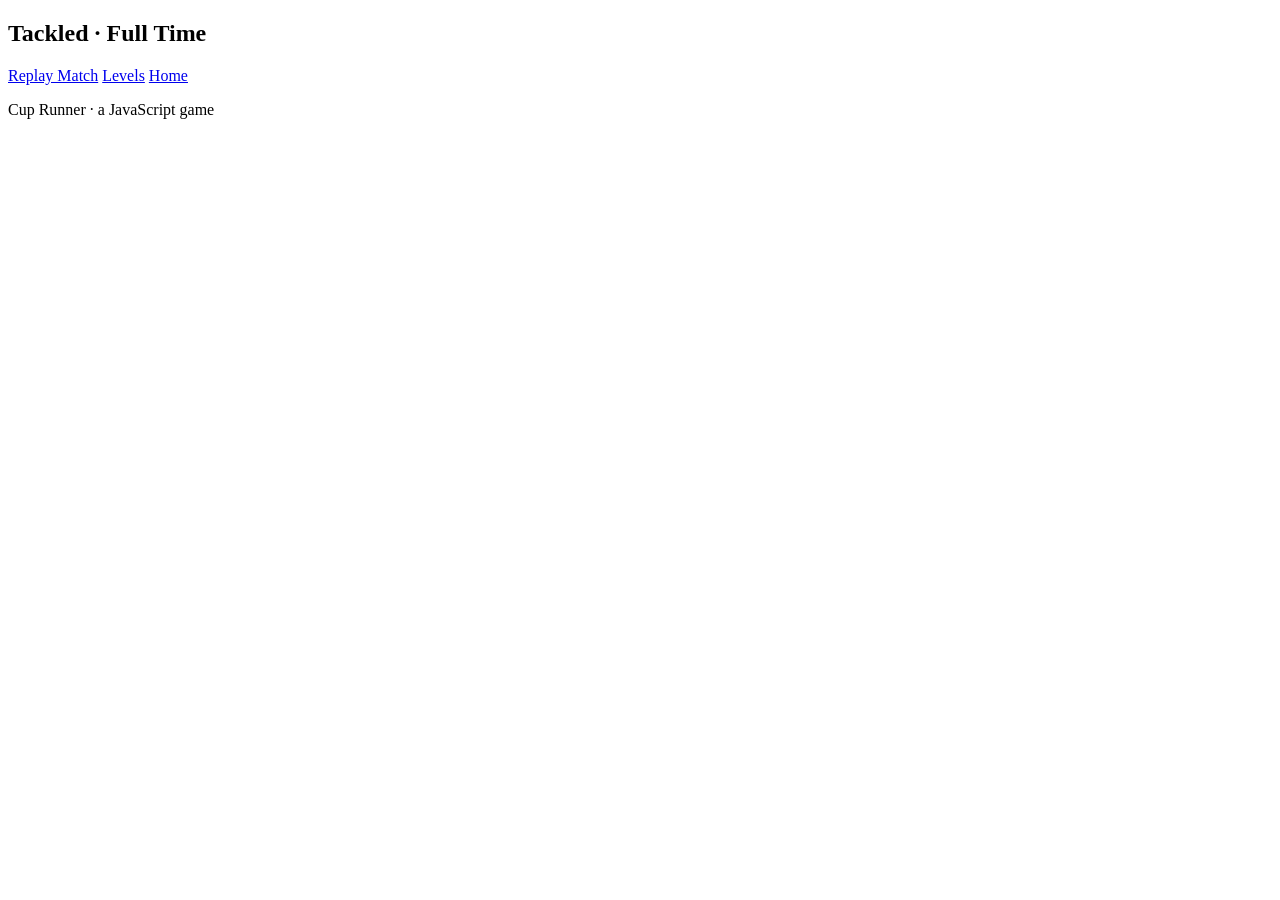
==== fulltime.html @ 156835ac "changes html page and added multiple pages" ====
<!DOCTYPE html>
<html lang="en">
<head>
    <meta charset="UTF-8">
    <meta name="viewport" content="width=device-width, initial-scale=1.0">
    <title>Full Time - Cup Runner</title>
    <link rel="stylesheet" href="style.css">
</head>
<body>
    <main>
        <section class="screen">
            <h2 class="shout">Tackled &middot; Full Time</h2>
            <p id="fulltime-scoreline"></p>
            <p id="fulltime-stats"></p>
            <nav class="menu">
                <a class="primary" href="game.html">Replay Match</a>
                <a class="ghost" href="levels.html">Levels</a>
                <a class="ghost" href="index.html">Home</a>
            </nav>
        </section>
    </main>
    <footer>
        <p>Cup Runner &middot; a JavaScript game</p>
    </footer>
    <script src="shared.js"></script>
    <script src="fulltime.js"></script>
</body>
</html>
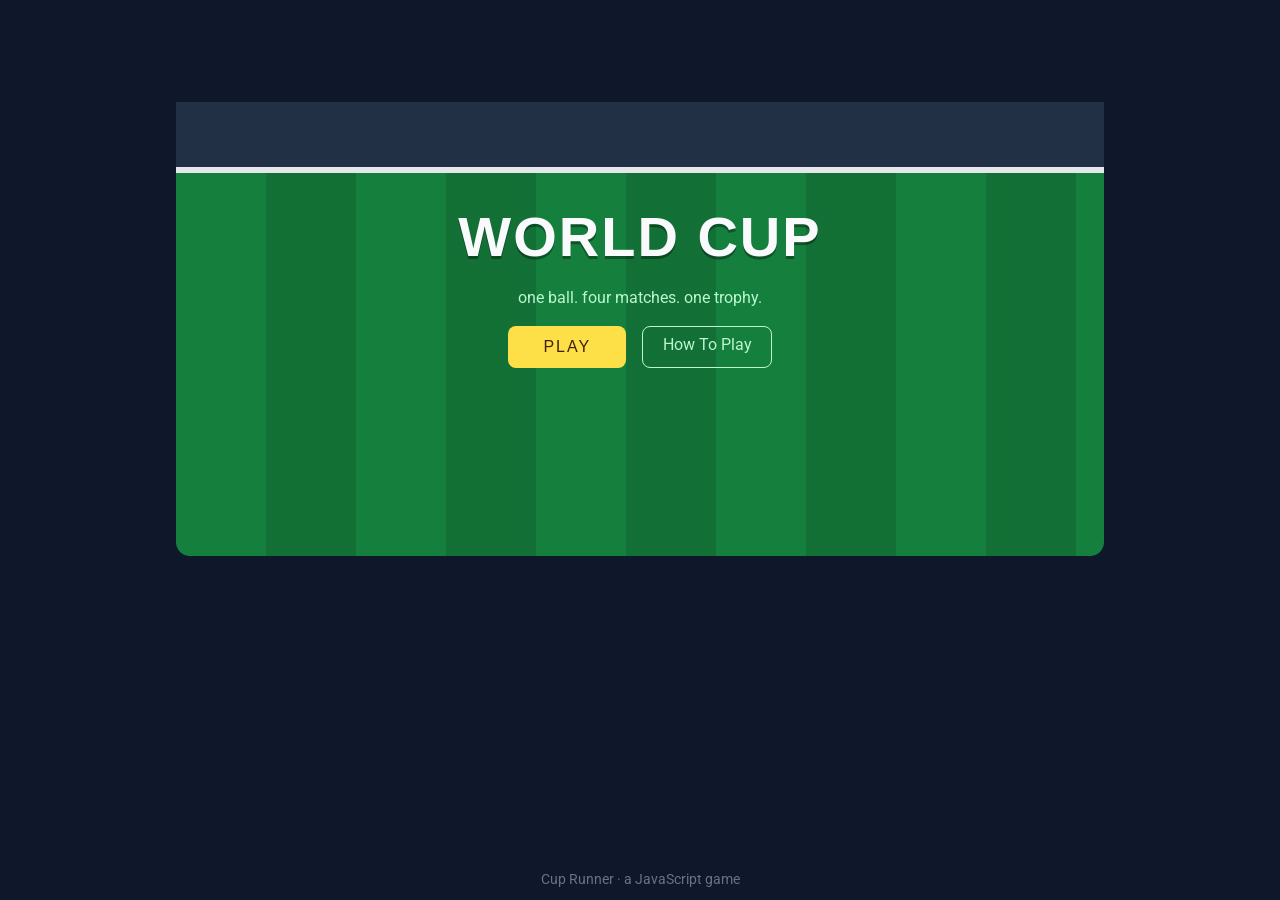
==== commit c8b322ce: "fixed titles" ====
--- a/fulltime.html
+++ b/fulltime.html
@@ -20,7 +20,7 @@
         </section>
     </main>
     <footer>
-        <p>Cup Runner &middot; a JavaScript game</p>
+        <p>World Cup &middot; By Joud Dahbour & Abdul Momoh</p>
     </footer>
     <script src="shared.js"></script>
     <script src="fulltime.js"></script>
--- a/style.css
+++ b/style.css
@@ -0,0 +1,431 @@
+@font-face {
+    font-family: "Roboto";
+    src: url("fonts/Roboto-Regular.ttf");
+    font-weight: 400;
+}
+
+@font-face {
+    font-family: "Roboto";
+    src: url("fonts/Roboto-Bold.ttf");
+    font-weight: 700;
+}
+
+@font-face {
+    font-family: "Russo One";
+    src: url("fonts/RussoOne-Regular.ttf");
+    font-weight: 400;
+}
+
+:root {
+    --navy: #0f172a;
+    --stand: #223046;
+    --pitch: #15803d;
+    --pitch-dark: #14713a;
+    --gold: #fde047;
+    --gold-text: #422006;
+    --line: #e5e7eb;
+    --pale: #bbf7d0;
+    --goal-green: #118242;
+    --skin: #f4c7a1;
+}
+
+* {
+    margin: 0;
+    padding: 0;
+    box-sizing: border-box;
+}
+
+body {
+    background-color: var(--navy);
+    color: #f8fafc;
+    font-family: "Roboto", sans-serif;
+    min-height: 100vh;
+    display: flex;
+    flex-direction: column;
+}
+
+main {
+    width: min(960px, 100%);
+    margin: 0 auto;
+    padding: 1rem;
+    flex: 1;
+}
+
+h1,
+h2,
+.primary {
+    font-family: "Russo One", sans-serif;
+    letter-spacing: 2px;
+    text-transform: uppercase;
+}
+
+.screen {
+    display: flex;
+    flex-direction: column;
+    align-items: center;
+    justify-content: center;
+    gap: 1.2rem;
+    position: relative;
+    min-height: 540px;
+    border-radius: 14px;
+    overflow: hidden;
+    padding: 1.5rem;
+    background:
+        repeating-linear-gradient(90deg, rgba(0, 0, 0, 0) 0 90px, rgba(0, 0, 0, 0.12) 90px 180px) left bottom / 100% 71% no-repeat,
+        linear-gradient(180deg, var(--navy) 0 16%, var(--stand) 16% 28%, var(--line) 28% 29%, var(--pitch) 29% 100%);
+}
+
+
+.screen header {
+    position: absolute;
+    top: 0;
+    left: 0;
+    width: 100%;
+    display: flex;
+    align-items: center;
+    justify-content: space-between;
+    padding: 0.8rem 1.2rem;
+    background-color: rgba(15, 23, 42, 0.85);
+}
+
+.screen header h2 {
+    font-size: 1.1rem;
+}
+
+button {
+    cursor: pointer;
+    border: none;
+    font-family: inherit;
+}
+
+button,
+a.primary,
+a.ghost {
+    border-radius: 8px;
+    font-size: 1rem;
+    text-decoration: none;
+    display: inline-block;
+    text-align: center;
+}
+
+.primary {
+    background-color: var(--gold);
+    color: var(--gold-text);
+    padding: 0.75rem 2.2rem;
+}
+
+.primary:disabled {
+    opacity: 0.45;
+    cursor: not-allowed;
+}
+
+.primary:hover:enabled,
+a.primary:hover {
+    transform: translateY(-2px);
+}
+
+.ghost {
+    background-color: transparent;
+    border: 1px solid var(--pale);
+    color: var(--pale);
+    padding: 0.5rem 1.2rem;
+}
+
+.ghost:hover {
+    background-color: rgba(187, 247, 208, 0.15);
+}
+
+h1 {
+    font-size: clamp(2.2rem, 6vw, 3.5rem);
+    text-shadow: 0 3px 0 rgba(0, 0, 0, 0.35);
+}
+
+.tagline {
+    color: var(--pale);
+}
+
+.menu {
+    display: flex;
+    gap: 1rem;
+    flex-wrap: wrap;
+    justify-content: center;
+}
+
+.rules {
+    list-style: none;
+    display: flex;
+    flex-direction: column;
+    gap: 0.9rem;
+    max-width: 560px;
+    background-color: rgba(15, 23, 42, 0.55);
+    padding: 1.4rem;
+    border-radius: 10px;
+}
+
+kbd {
+    border: 1px solid #64748b;
+    border-radius: 4px;
+    padding: 0.1rem 0.55rem;
+    color: var(--gold);
+    font-weight: 700;
+    font-family: inherit;
+}
+
+.hint {
+    color: var(--pale);
+    font-size: 0.9rem;
+    text-align: center;
+}
+
+#flag-picker {
+    display: flex;
+    gap: 1rem;
+    flex-wrap: wrap;
+    justify-content: center;
+}
+
+.flag {
+    background: none;
+    padding: 0.4rem;
+    border: 3px solid transparent;
+    border-radius: 8px;
+    opacity: 0.6;
+    display: flex;
+    flex-direction: column;
+    align-items: center;
+    gap: 0.4rem;
+    color: #f8fafc;
+    font-weight: 700;
+    font-size: 0.8rem;
+}
+
+.flag img {
+    width: 96px;
+    border-radius: 4px;
+    display: block;
+}
+
+.flag:hover {
+    opacity: 0.85;
+}
+
+.flag.selected {
+    border-color: var(--gold);
+    opacity: 1;
+}
+
+.flag.selected::after {
+    content: "\2713";
+    color: var(--gold);
+}
+
+#level-cards {
+    display: flex;
+    gap: 1rem;
+    flex-wrap: wrap;
+    justify-content: center;
+}
+
+.level {
+    width: 160px;
+    background-color: var(--pitch-dark);
+    border: 2px solid rgba(34, 197, 94, 0.6);
+    border-radius: 12px;
+    padding: 1rem 0.6rem;
+    text-align: center;
+    display: flex;
+    flex-direction: column;
+    align-items: center;
+    gap: 0.5rem;
+}
+
+.level img {
+    width: 72px;
+    border-radius: 4px;
+}
+
+.level .match-name {
+    font-size: 0.85rem;
+    font-weight: 700;
+}
+
+.level .status {
+    font-size: 0.8rem;
+    color: var(--pale);
+}
+
+.level.current {
+    border-color: var(--gold);
+    cursor: pointer;
+}
+
+.level.current .status {
+    color: var(--gold);
+}
+
+.level.current:hover {
+    transform: translateY(-3px);
+}
+
+.level.locked {
+    opacity: 0.55;
+}
+
+.level.won .status {
+    color: #4ade80;
+}
+
+#game {
+    padding: 0;
+    justify-content: flex-start;
+    gap: 0;
+}
+
+#game header {
+    position: static;
+    font-weight: 700;
+}
+
+#score-label {
+    color: var(--gold);
+}
+
+#pitch {
+    position: relative;
+    width: 100%;
+    flex: 1;
+    min-height: 420px;
+    overflow: hidden;
+    cursor: pointer;
+}
+
+#pitch::after {
+    content: "";
+    position: absolute;
+    bottom: 60px;
+    left: 0;
+    width: 100%;
+    height: 4px;
+    background-color: var(--line);
+}
+
+#ball {
+    position: absolute;
+    left: 70px;
+    bottom: 64px;
+    width: 34px;
+    height: 34px;
+    background-color: #ffffff;
+    border-radius: 50%;
+    z-index: 2;
+}
+
+.defender {
+    position: absolute;
+    left: 0;
+    bottom: 64px;
+    width: 30px;
+    border-radius: 6px 6px 0 0;
+    background: linear-gradient(180deg, var(--skin) 0 35%, var(--kit, #da291c) 35% 100%);
+    will-change: transform;
+}
+
+#goal {
+    background: var(--goal-green);
+}
+
+.shout {
+    font-size: clamp(1.6rem, 5vw, 2.4rem);
+    color: var(--gold);
+    text-shadow: 0 3px 0 rgba(0, 0, 0, 0.35);
+}
+
+#goal-scoreline,
+#fulltime-scoreline {
+    font-weight: 700;
+    font-size: 1.1rem;
+}
+
+.goal-frame {
+    position: relative;
+}
+
+.goal-frame img {
+    width: min(420px, 80vw);
+    display: block;
+}
+
+.goal-frame::after {
+    content: "";
+    position: absolute;
+    top: 52%;
+    left: 46%;
+    width: 34px;
+    height: 34px;
+    background-color: #ffffff;
+    border-radius: 50%;
+    animation: shoot 0.9s ease-out;
+}
+
+@keyframes shoot {
+    from {
+        transform: translate(-260px, 90px) scale(0.7);
+    }
+    to {
+        transform: translate(0, 0) scale(1);
+    }
+}
+
+#fulltime-stats,
+#trophy-stats {
+    color: var(--pale);
+}
+
+#cup {
+    font-size: 6rem;
+    line-height: 1;
+}
+
+#confetti {
+    position: absolute;
+    inset: 0;
+    list-style: none;
+    overflow: hidden;
+    pointer-events: none;
+}
+
+#confetti li {
+    position: absolute;
+    top: -20px;
+    width: 8px;
+    height: 14px;
+    animation: fall linear infinite;
+}
+
+@keyframes fall {
+    to {
+        transform: translateY(620px) rotate(360deg);
+    }
+}
+
+footer {
+    text-align: center;
+    padding: 0.8rem;
+    color: #64748b;
+    font-size: 0.85rem;
+}
+
+@media (max-width: 600px) {
+    .screen {
+        min-height: 480px;
+        padding: 1rem;
+    }
+
+    .flag img {
+        width: 72px;
+    }
+
+    .level {
+        width: 140px;
+    }
+}
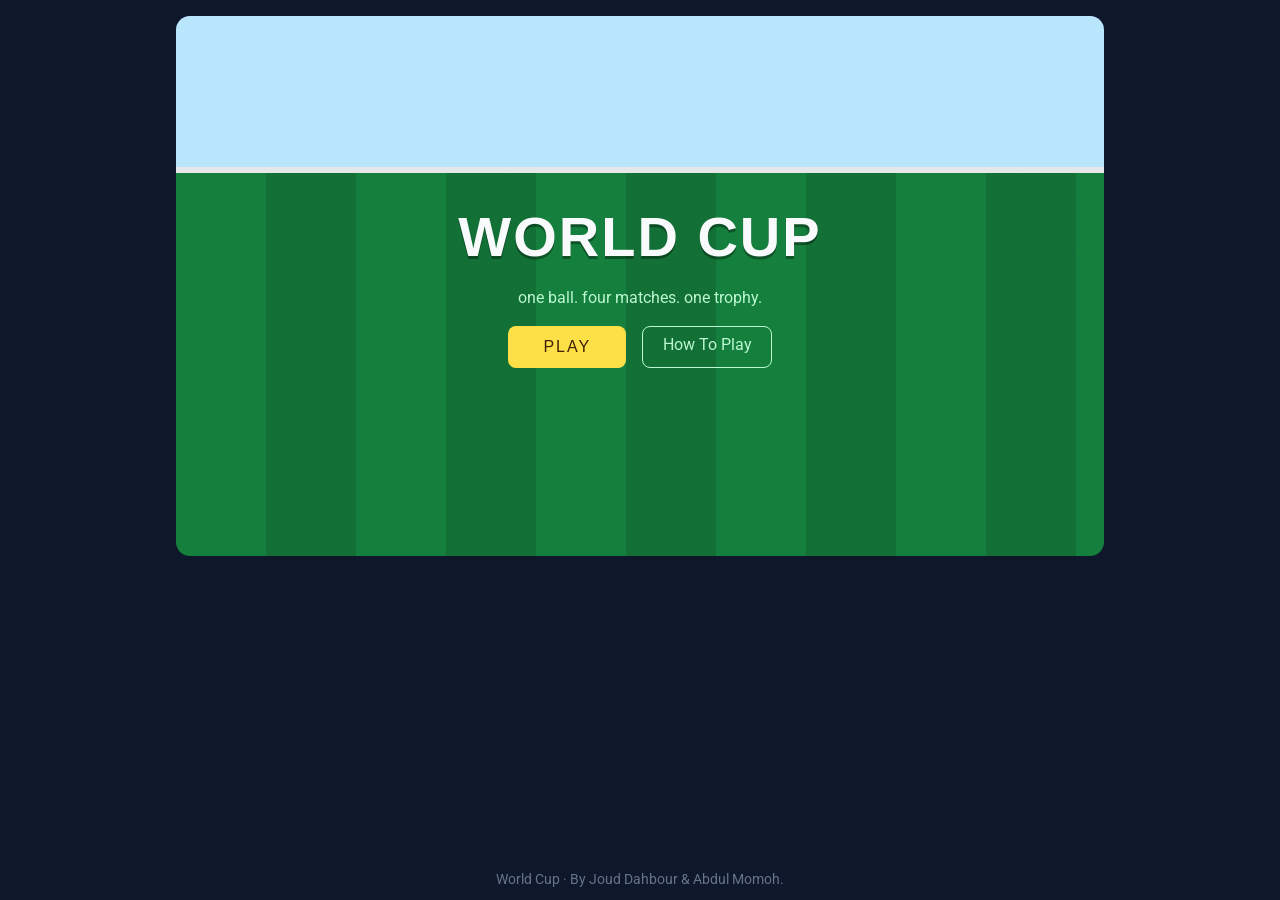
==== commit 8e402ac0: "organized files and adding final touches" ====
--- a/fulltime.html
+++ b/fulltime.html
@@ -3,7 +3,7 @@
 <head>
     <meta charset="UTF-8">
     <meta name="viewport" content="width=device-width, initial-scale=1.0">
-    <title>Full Time - Cup Runner</title>
+    <title>Full Time - World Cup</title>
     <link rel="stylesheet" href="style.css">
 </head>
 <body>
@@ -22,7 +22,7 @@
     <footer>
         <p>World Cup &middot; By Joud Dahbour & Abdul Momoh</p>
     </footer>
-    <script src="shared.js"></script>
-    <script src="fulltime.js"></script>
+    <script src="js/shared.js"></script>
+    <script src="js/fulltime.js"></script>
 </body>
 </html>
--- a/style.css
+++ b/style.css
@@ -72,7 +72,7 @@
     padding: 1.5rem;
     background:
         repeating-linear-gradient(90deg, rgba(0, 0, 0, 0) 0 90px, rgba(0, 0, 0, 0.12) 90px 180px) left bottom / 100% 71% no-repeat,
-        linear-gradient(180deg, var(--navy) 0 16%, var(--stand) 16% 28%, var(--line) 28% 29%, var(--pitch) 29% 100%);
+        linear-gradient(180deg, #bae6fd 0 28%, var(--stand) 16% 28%, var(--line) 28% 29%, var(--pitch) 29% 100%);
 }
 
 
@@ -275,6 +275,7 @@
     color: #4ade80;
 }
 
+
 #game {
     padding: 0;
     justify-content: flex-start;
@@ -297,6 +298,9 @@
     min-height: 420px;
     overflow: hidden;
     cursor: pointer;
+    background-size: cover;
+    background-position: bottom center;
+    image-rendering: pixelated;
 }
 
 #pitch::after {
@@ -312,22 +316,44 @@
 #ball {
     position: absolute;
     left: 70px;
-    bottom: 64px;
-    width: 34px;
-    height: 34px;
-    background-color: #ffffff;
-    border-radius: 50%;
+    bottom: 23px;
+    width: 120px;
+    height: 120px;
+    background-image: url("images/ball.png");
+    background-size: contain;
+    background-repeat: no-repeat;
+    background-position: center;
     z-index: 2;
+    image-rendering: pixelated;
+}
+
+#ball.jumping {
+    background-image: url("images/ball2.png");
 }
 
 .defender {
+    width: 150px;
+    height: 190px;
+    background-image: url("images/player.png");
+    background-size: contain;
+    background-repeat: no-repeat;
+    background-position: bottom center;
+    image-rendering: pixelated;
+}
+
+.defender.two {
+    background-image: url("images/player2.png");
+}
+
+.obstacle {
     position: absolute;
     left: 0;
-    bottom: 64px;
-    width: 30px;
-    border-radius: 6px 6px 0 0;
-    background: linear-gradient(180deg, var(--skin) 0 35%, var(--kit, #da291c) 35% 100%);
+    bottom: 15px;
+    display: flex;
+    align-items: flex-end;
+    gap: 4px;
     will-change: transform;
+    z-index: 3;
 }
 
 #goal {
@@ -367,6 +393,7 @@
     animation: shoot 0.9s ease-out;
 }
 
+
 @keyframes shoot {
     from {
         transform: translate(-260px, 90px) scale(0.7);
@@ -400,6 +427,22 @@
     width: 8px;
     height: 14px;
     animation: fall linear infinite;
+}
+
+#pause-menu {
+    position: absolute;
+    inset: 0;
+    display: flex;
+    flex-direction: column;
+    align-items: center;
+    justify-content: center;
+    gap: 1.5rem;
+    background-color: rgba(15, 23, 42, 0.85);
+    z-index: 5;
+}
+
+#pause-menu.pause-hidden {
+    display: none;
 }
 
 @keyframes fall {
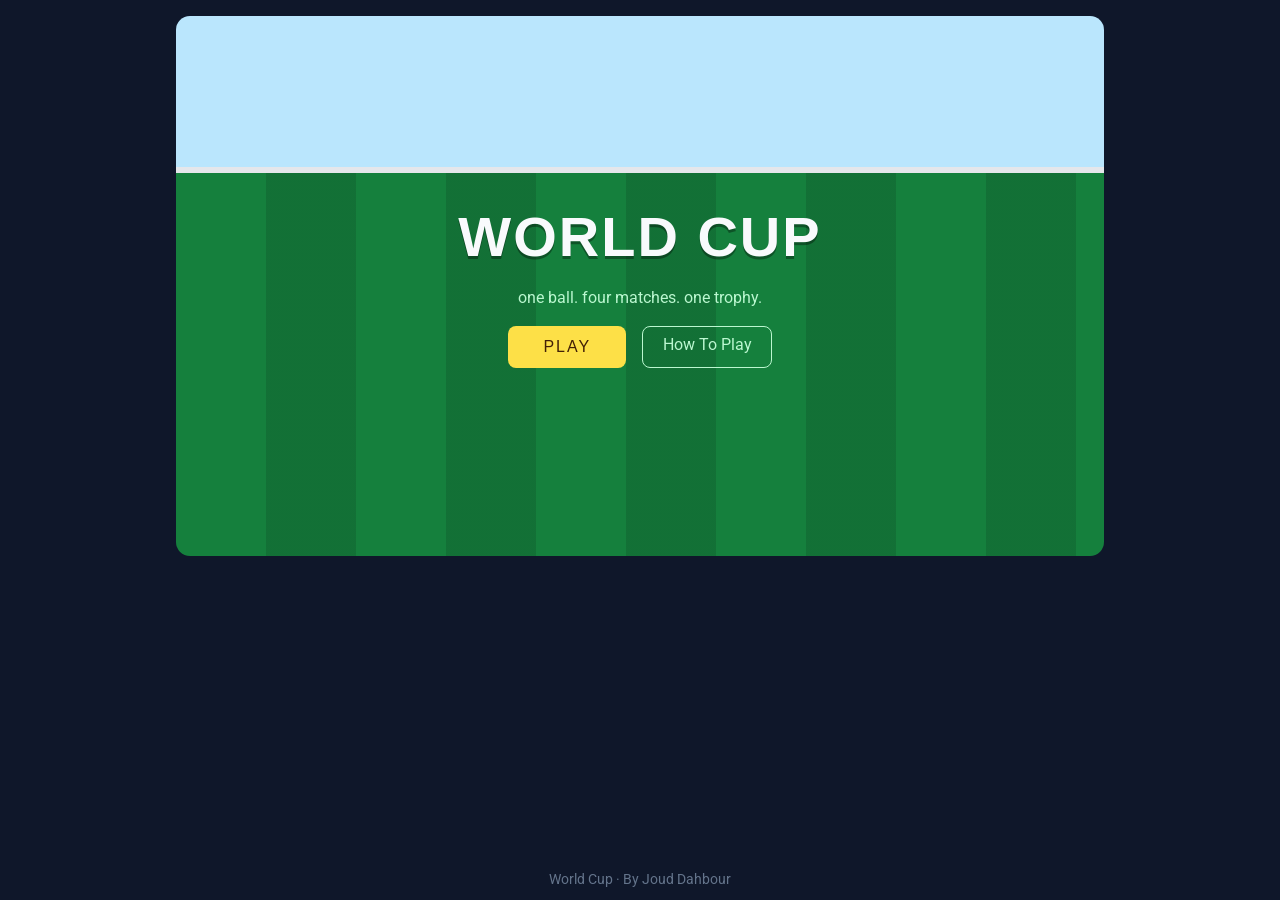
==== commit 4ba2bf0d: "Final changes" ====
--- a/fulltime.html
+++ b/fulltime.html
@@ -20,7 +20,7 @@
         </section>
     </main>
     <footer>
-        <p>World Cup &middot; By Joud Dahbour & Abdul Momoh</p>
+        <p>World Cup &middot; By Joud Dahbour</p>
     </footer>
     <script src="js/shared.js"></script>
     <script src="js/fulltime.js"></script>
